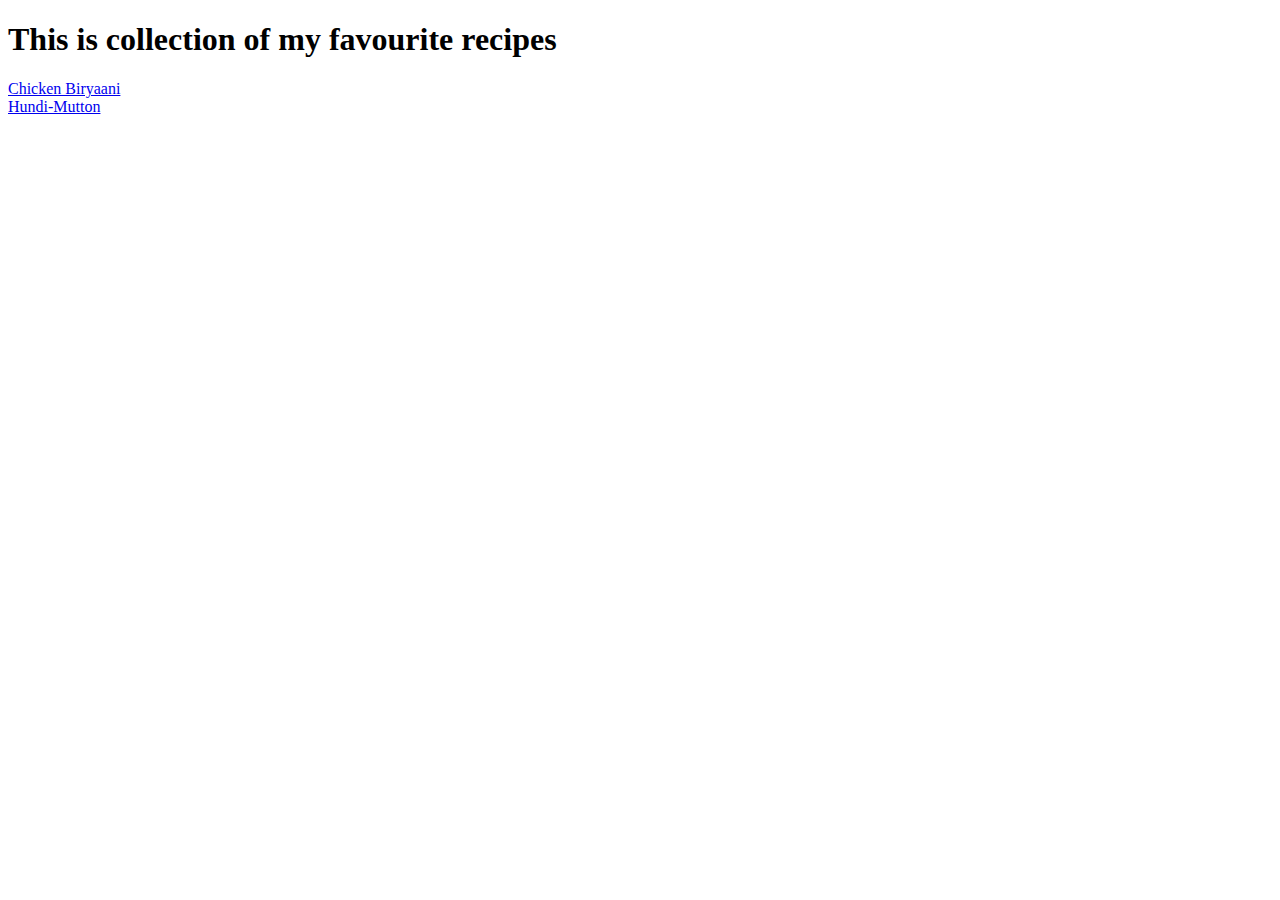
==== index.html @ f60477b2 "added link for mutton subpage" ====
<!DOCTYPE html>
<html lang="en">
<head>
    <meta charset="UTF-8">
    <meta name="viewport" content="width=device-width, initial-scale=1.0">
    <title>My Favourite dishes</title>
</head>
<body>
    <h1>This is collection of my favourite recipes</h1>
    <li><a href="recipes/biryani.html">Chicken Biryaani</a></li>

    <li> <a href="recipes/mutton.html">Hundi-Mutton</a></li>
    
</body>
</html>
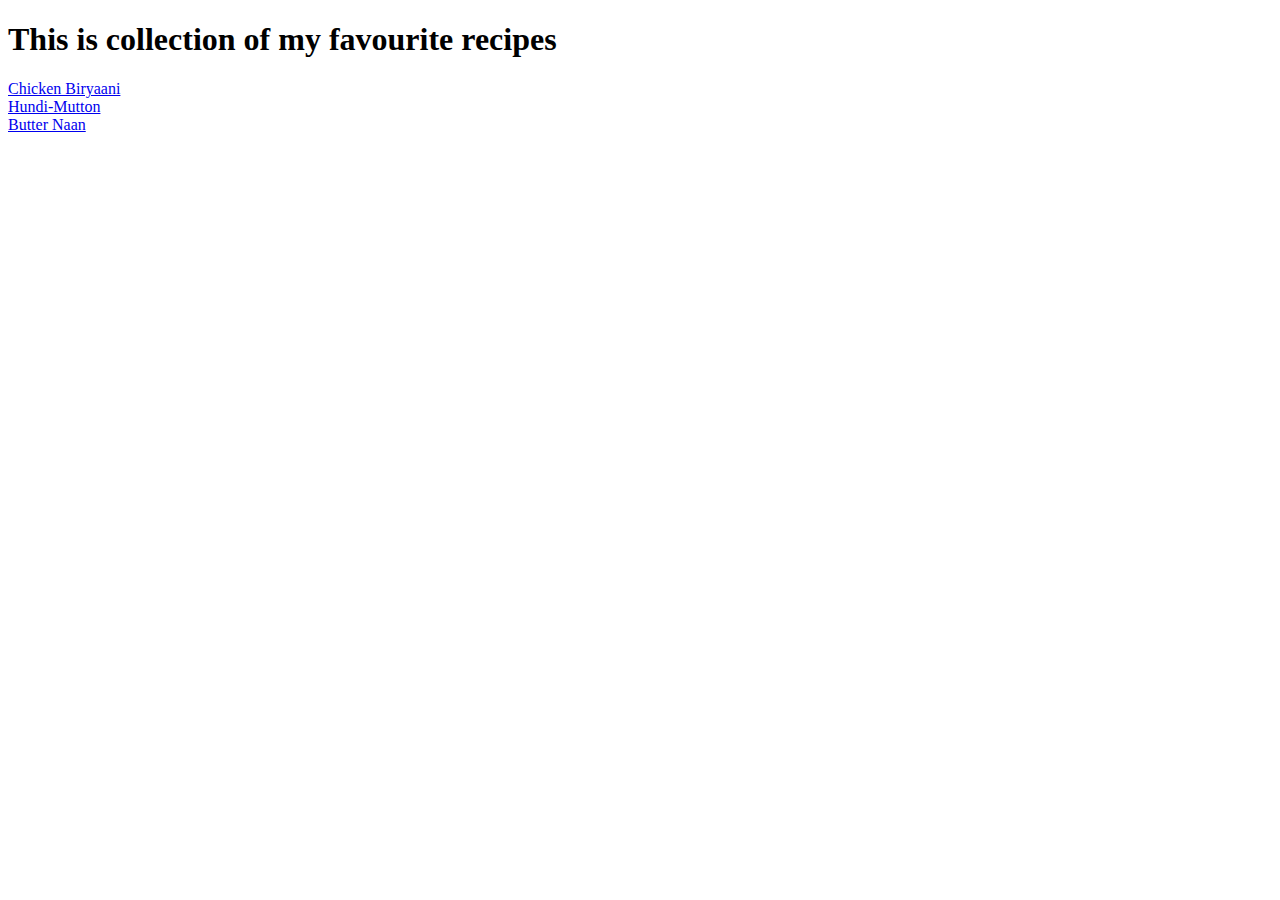
==== commit cb5021af: "added recipe for butter naan and added target blank for reletive links of recipes in index.html page" ====
--- a/index.html
+++ b/index.html
@@ -7,9 +7,11 @@
 </head>
 <body>
     <h1>This is collection of my favourite recipes</h1>
-    <li><a href="recipes/biryani.html">Chicken Biryaani</a></li>
+    <li><a href="recipes/biryani.html" target="_blank">Chicken Biryaani</a></li>
 
-    <li> <a href="recipes/mutton.html">Hundi-Mutton</a></li>
+    <li> <a href="recipes/mutton.html" target="_blank">Hundi-Mutton</a></li>
+
+    <li> <a href="recipes/naan.html" target="_blank">Butter Naan</a></li>
     
 </body>
 </html>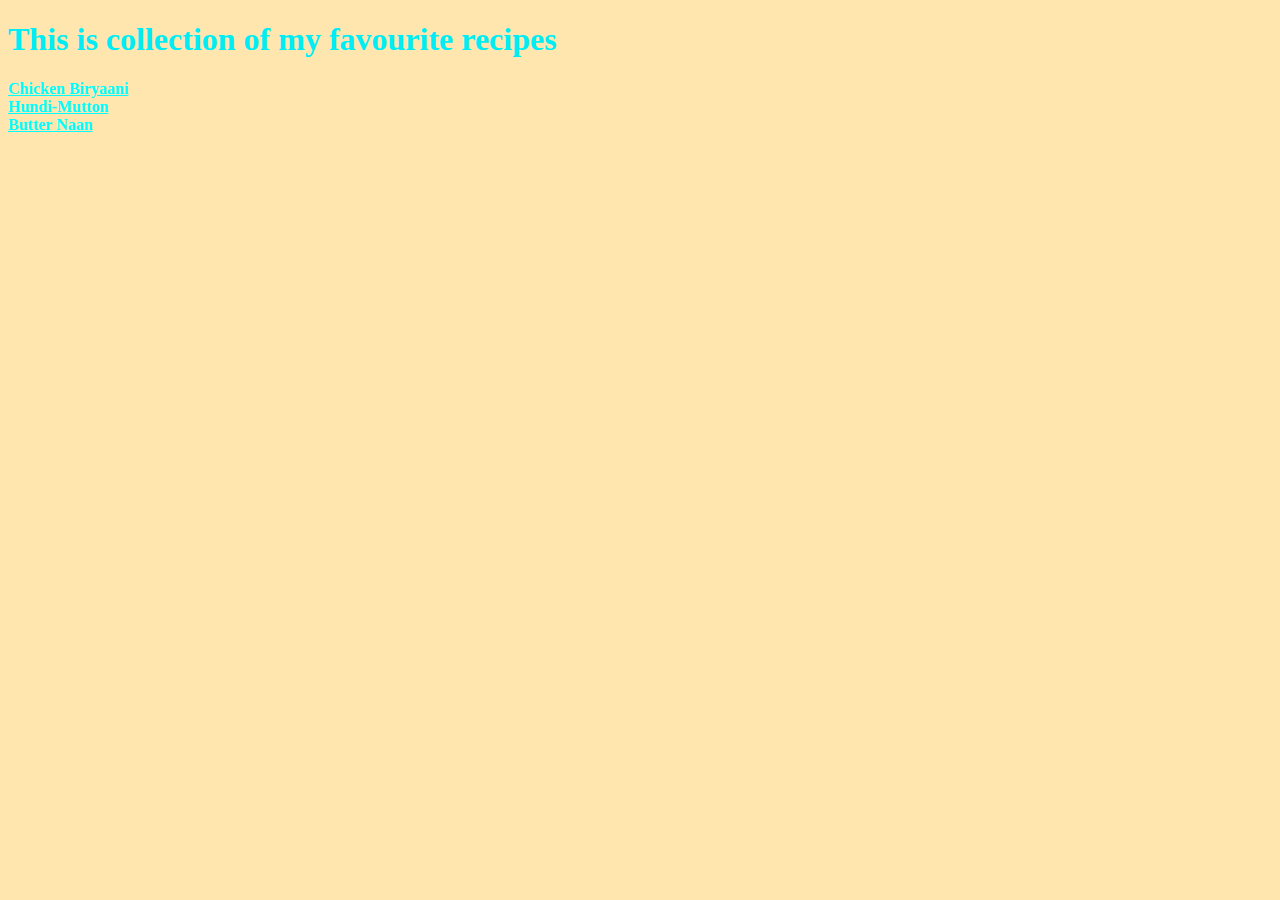
==== commit 7b006b3a: "Added style to main page an subpages" ====
--- a/index.html
+++ b/index.html
@@ -4,6 +4,7 @@
     <meta charset="UTF-8">
     <meta name="viewport" content="width=device-width, initial-scale=1.0">
     <title>My Favourite dishes</title>
+    <link rel="stylesheet" href="index.css">
 </head>
 <body>
     <h1>This is collection of my favourite recipes</h1>
--- a/index.css
+++ b/index.css
@@ -0,0 +1,9 @@
+*{
+    background-color: rgb(255, 230, 175);
+    font-weight: 700;
+    color: aqua;
+}
+h1 {
+    color: rgb(0, 237, 245);
+    
+  }
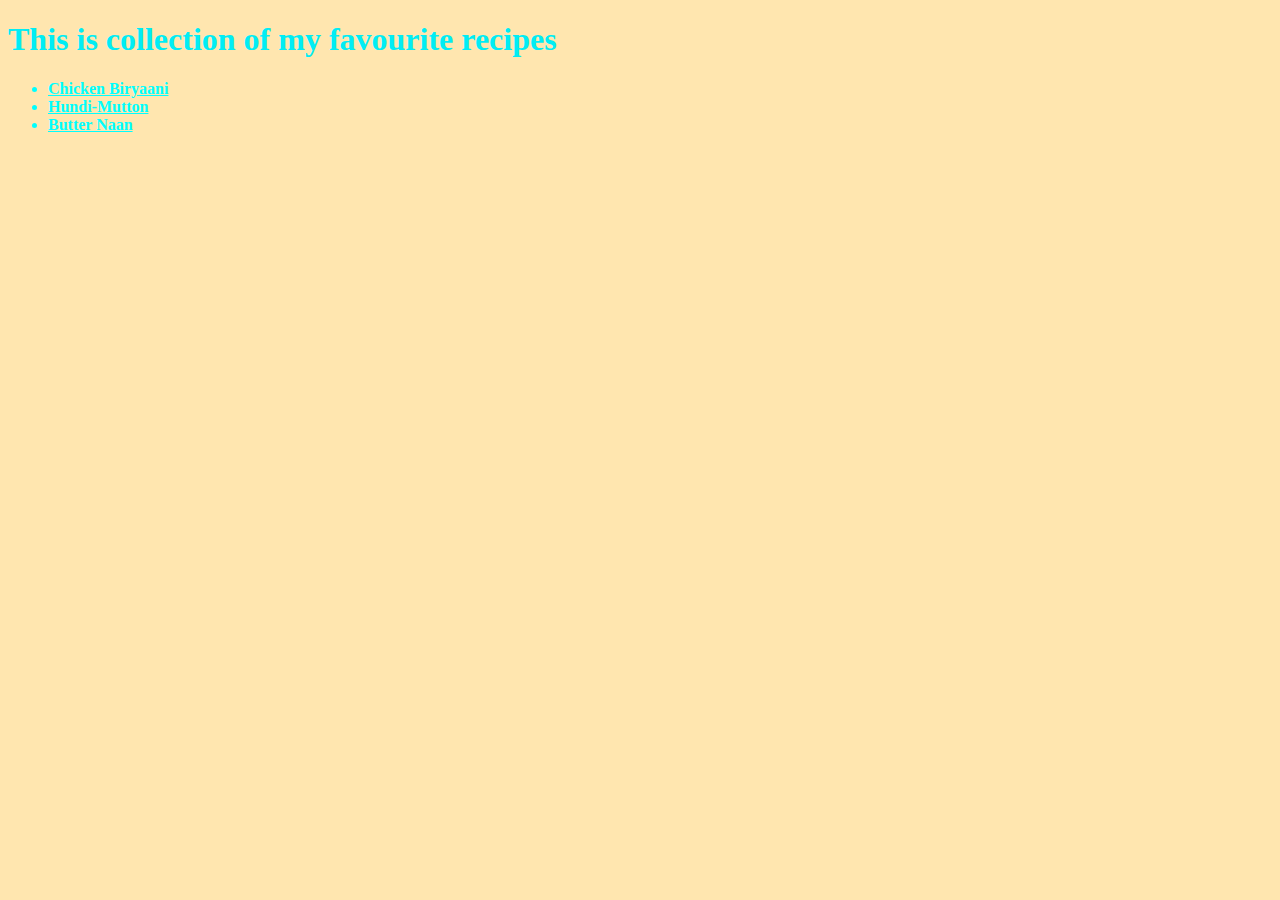
==== commit af4bebed: "Modified index.html the main page of website to include and unorderedlist of links to various recipe" ====
--- a/index.html
+++ b/index.html
@@ -8,11 +8,16 @@
 </head>
 <body>
     <h1>This is collection of my favourite recipes</h1>
-    <li><a href="recipes/biryani.html" target="_blank">Chicken Biryaani</a></li>
+    <ul>
+        <li><a href="recipes/biryani.html" target="_blank">Chicken Biryaani</a></li>
 
     <li> <a href="recipes/mutton.html" target="_blank">Hundi-Mutton</a></li>
 
     <li> <a href="recipes/naan.html" target="_blank">Butter Naan</a></li>
+
+
+    </ul>
+    
     
 </body>
 </html>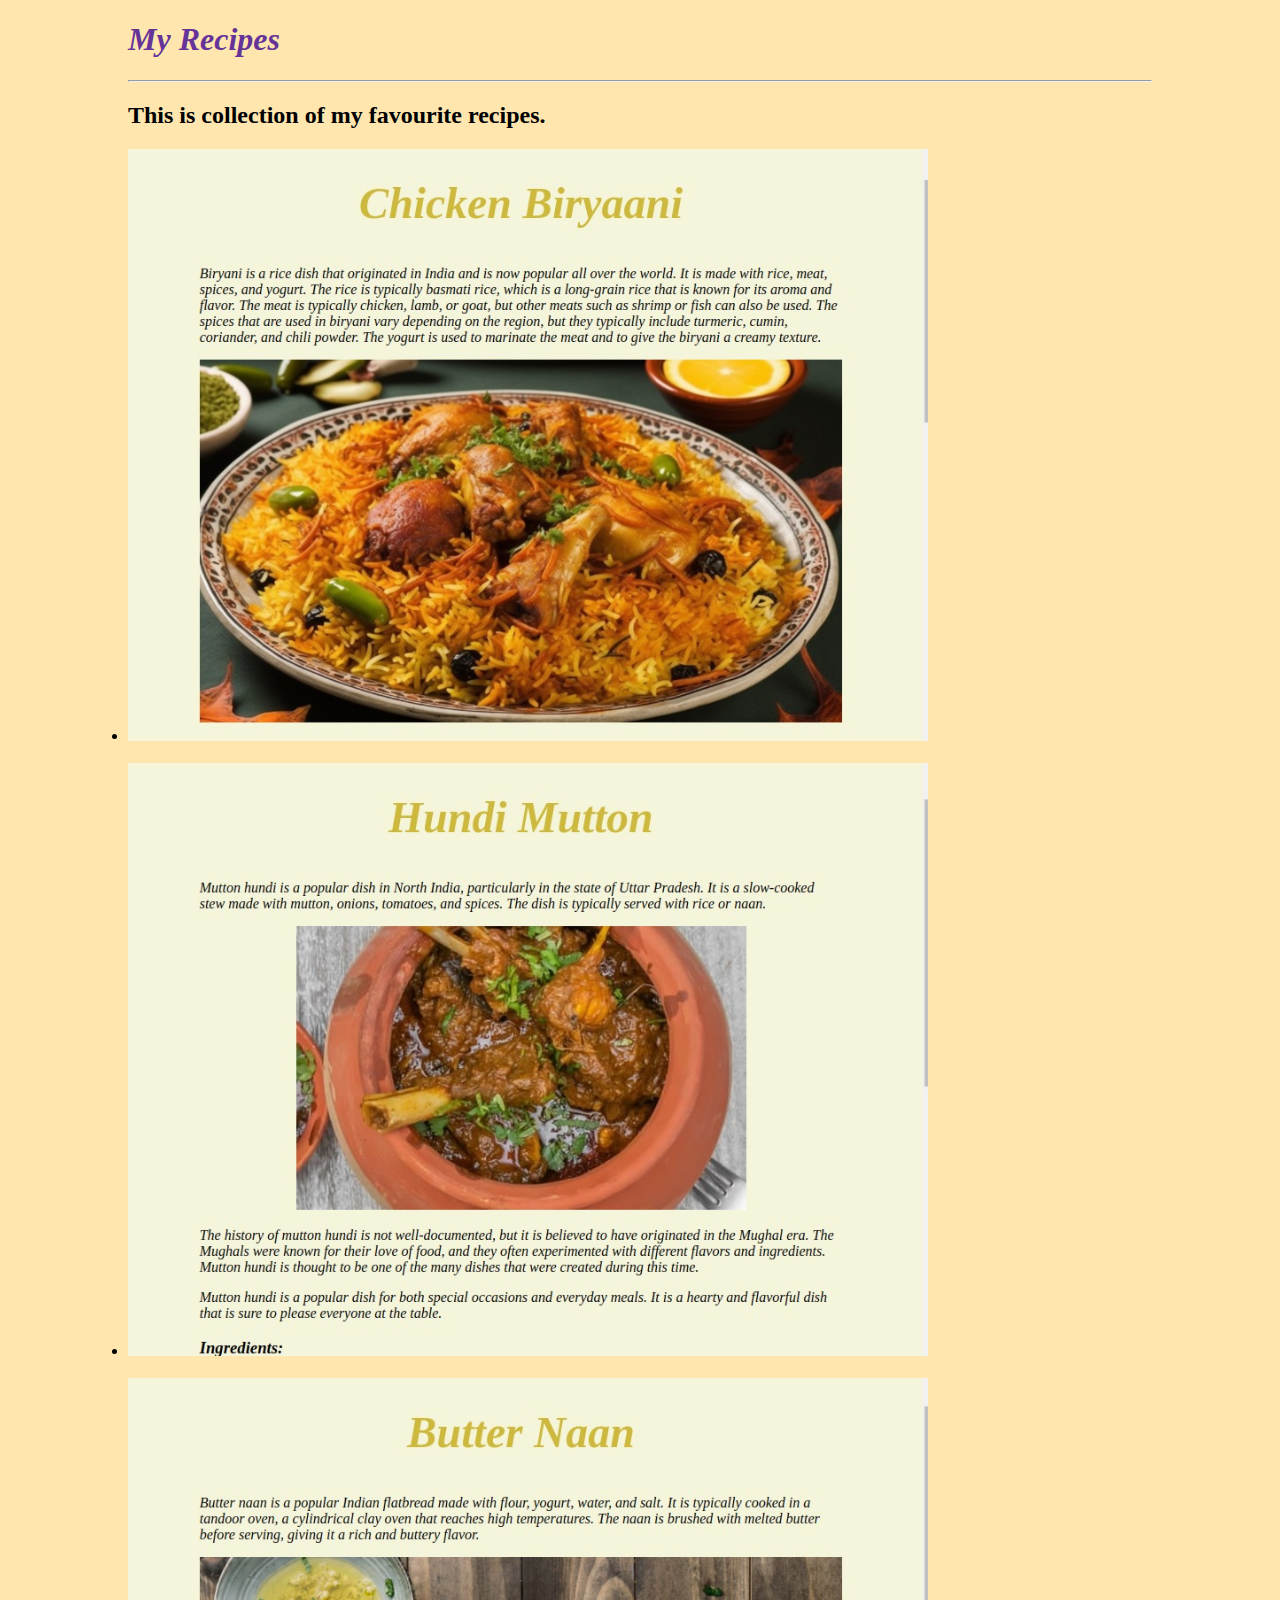
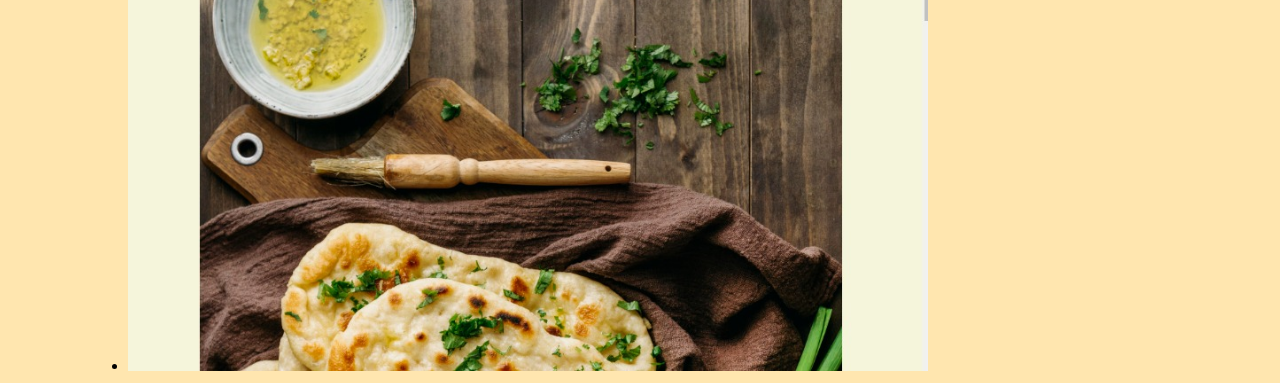
==== commit dfb22569: "Added styles to main page and all the subpages" ====
--- a/index.html
+++ b/index.html
@@ -7,16 +7,18 @@
     <link rel="stylesheet" href="index.css">
 </head>
 <body>
-    <h1>This is collection of my favourite recipes</h1>
-    <ul>
-        <li><a href="recipes/biryani.html" target="_blank">Chicken Biryaani</a></li>
+    <h1><a href="../index.html" class="anchor">My Recipes</a></h1>  
+    <hr>
+    <h2>This is collection of my favourite recipes.</h2>
+    <div>
+        <li><a href="recipes/biryani.html" target="_blank"><img src="images/Chicken_Biryani.jpeg" alt="Chicken Biryaani"></a></li> <br>
 
-    <li> <a href="recipes/mutton.html" target="_blank">Hundi-Mutton</a></li>
+    <li> <a href="recipes/mutton.html" target="_blank"><img src="images/Hundi_mutton.jpeg" alt=""></a></li> <br>
 
-    <li> <a href="recipes/naan.html" target="_blank">Butter Naan</a></li>
+    <li> <a href="recipes/naan.html" target="_blank"><img src="images/Butter_Naan.jpeg" alt=""></a></li>
 
 
-    </ul>
+    </div>
     
     
 </body>
--- a/index.css
+++ b/index.css
@@ -1,9 +1,30 @@
+body {
+    margin-left: 10%;
+    margin-right: 10%;
+}
+
+
 *{
     background-color: rgb(255, 230, 175);
     font-weight: 700;
-    color: aqua;
 }
+
 h1 {
-    color: rgb(0, 237, 245);
+    text-align: left;
+    font-style: oblique;
+}
+
+h1 a {
+    text-decoration: none;
+    color: rebeccapurple;
+    font: oblique;
+}
+h2 {
+    
     
   }
+
+  div li a img {
+    width: 800px;
+    height: auto;
+  }
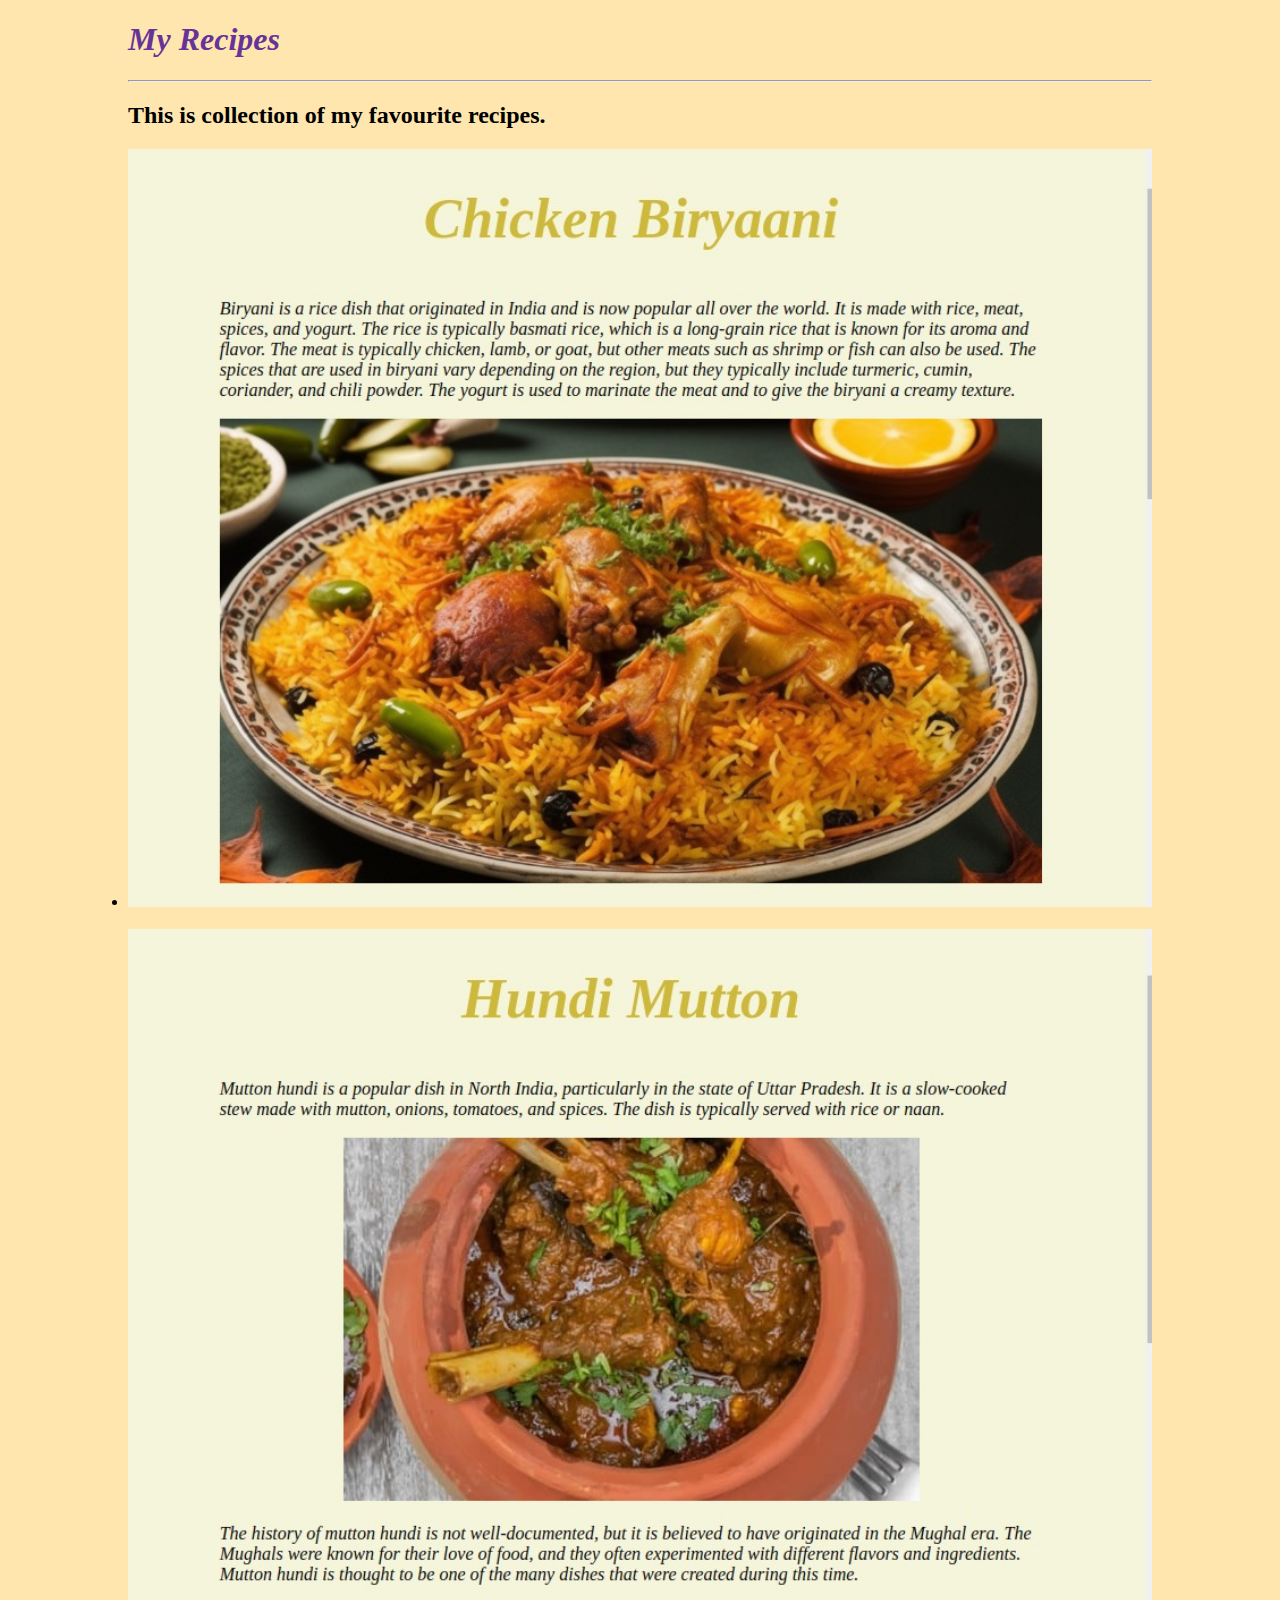
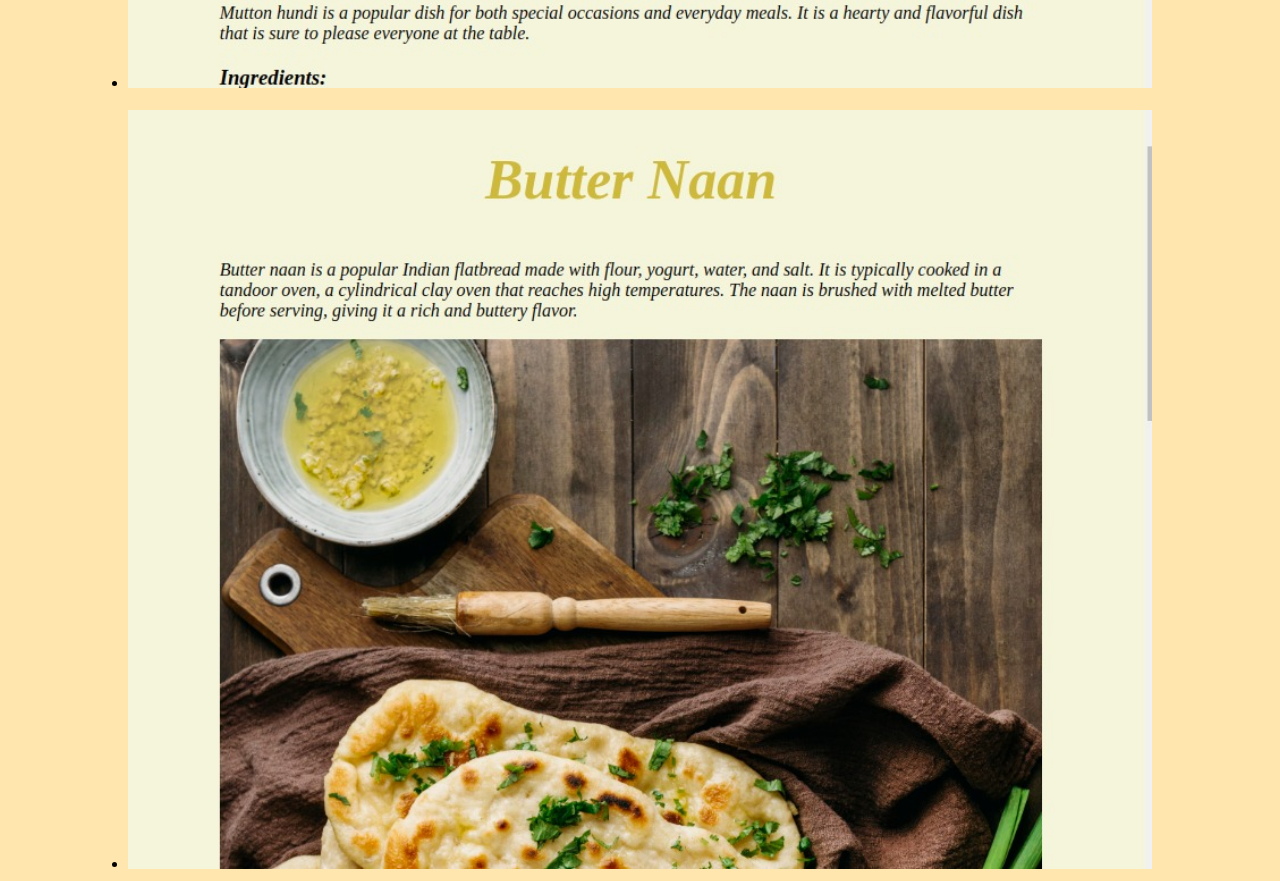
==== commit bd0952b2: "Added link to the main page in the main page heading" ====
--- a/index.html
+++ b/index.html
@@ -7,7 +7,7 @@
     <link rel="stylesheet" href="index.css">
 </head>
 <body>
-    <h1><a href="../index.html" class="anchor">My Recipes</a></h1>  
+    <h1><a href="index.html" class="anchor">My Recipes</a></h1>  
     <hr>
     <h2>This is collection of my favourite recipes.</h2>
     <div>
--- a/index.css
+++ b/index.css
@@ -25,6 +25,6 @@
   }
 
   div li a img {
-    width: 800px;
+    width: 100%;
     height: auto;
   }
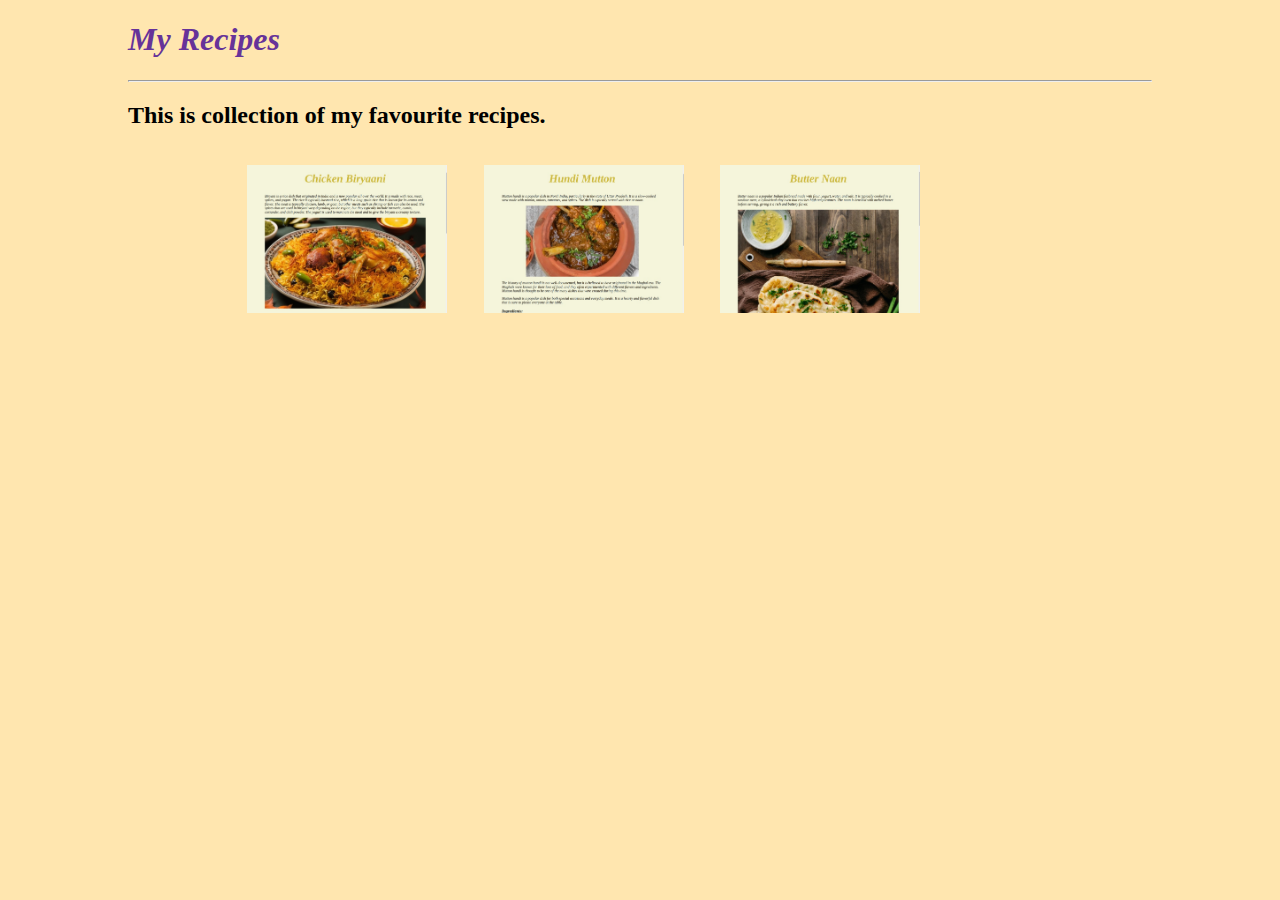
==== commit 25c0ce0e: "Modifid link image size on main page to fit link images on a single line if possible" ====
--- a/index.html
+++ b/index.html
@@ -11,11 +11,11 @@
     <hr>
     <h2>This is collection of my favourite recipes.</h2>
     <div>
-        <li><a href="recipes/biryani.html" target="_blank"><img src="images/Chicken_Biryani.jpeg" alt="Chicken Biryaani"></a></li> <br>
+        <a href="recipes/biryani.html" target="_blank"><img src="images/Chicken_Biryani.jpeg" alt="Chicken Biryaani"></a>
 
-    <li> <a href="recipes/mutton.html" target="_blank"><img src="images/Hundi_mutton.jpeg" alt=""></a></li> <br>
+    <a href="recipes/mutton.html" target="_blank"><img src="images/Hundi_mutton.jpeg" alt="Hundi Mutton"></a>
 
-    <li> <a href="recipes/naan.html" target="_blank"><img src="images/Butter_Naan.jpeg" alt=""></a></li>
+    <a href="recipes/naan.html" target="_blank"><img src="images/Butter_Naan.jpeg" alt="Hundi Mutton"></a>
 
 
     </div>
--- a/index.css
+++ b/index.css
@@ -24,7 +24,13 @@
     
   }
 
-  div li a img {
-    width: 100%;
+  div {
+    margin-left: 10%;
+    margin-right: 10%;
+  }
+
+  div img {
+    width: 200px;
     height: auto;
+    margin: 2%;
   }
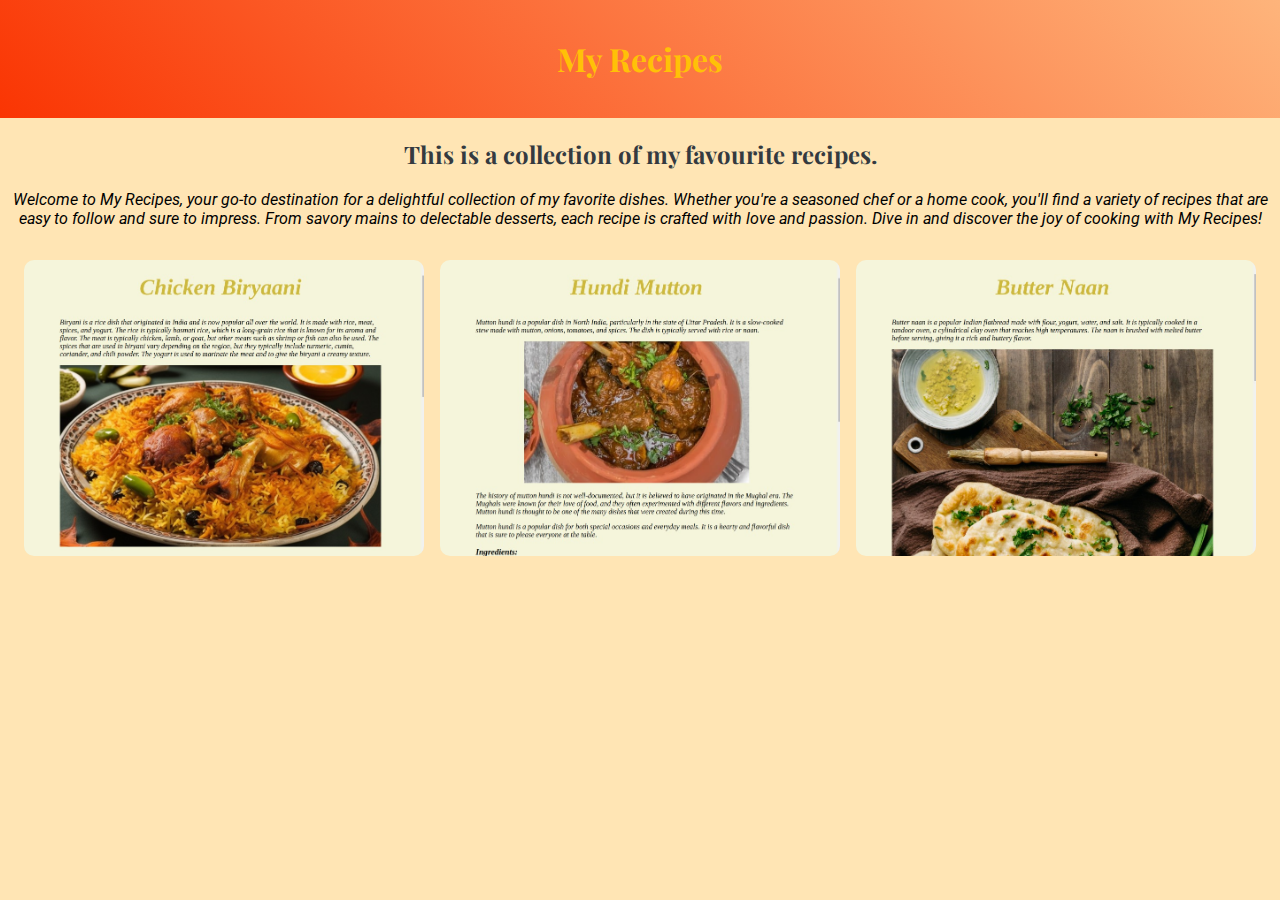
==== commit 2c45c65f: "Modified to index.html and index.css for better look" ====
--- a/index.html
+++ b/index.html
@@ -3,23 +3,27 @@
 <head>
     <meta charset="UTF-8">
     <meta name="viewport" content="width=device-width, initial-scale=1.0">
-    <title>My Favourite dishes</title>
+    <title>My Recipes</title>
     <link rel="stylesheet" href="index.css">
 </head>
 <body>
-    <h1><a href="index.html" class="anchor">My Recipes</a></h1>  
-    <hr>
-    <h2>This is collection of my favourite recipes.</h2>
-    <div>
-        <a href="recipes/biryani.html" target="_blank"><img src="images/Chicken_Biryani.jpeg" alt="Chicken Biryaani"></a>
-
-    <a href="recipes/mutton.html" target="_blank"><img src="images/Hundi_mutton.jpeg" alt="Hundi Mutton"></a>
-
-    <a href="recipes/naan.html" target="_blank"><img src="images/Butter_Naan.jpeg" alt="Hundi Mutton"></a>
-
-
+    <header>
+        <h1><a href="index.html" class="anchor">My Recipes</a></h1>
+    </header>
+    <h2>This is a collection of my favourite recipes.</h2>
+    <p>
+        Welcome to My Recipes, your go-to destination for a delightful collection of my favorite dishes. Whether you're a seasoned chef or a home cook, you'll find a variety of recipes that are easy to follow and sure to impress. From savory mains to delectable desserts, each recipe is crafted with love and passion. Dive in and discover the joy of cooking with My Recipes!
+    </p>
+    <div class="recipes">
+        <a href="recipes/biryani.html" target="_blank">
+            <img src="images/Chicken_Biryani.jpeg" alt="Chicken Biryani">
+        </a>
+        <a href="recipes/mutton.html" target="_blank">
+            <img src="images/Hundi_mutton.jpeg" alt="Hundi Mutton">
+        </a>
+        <a href="recipes/naan.html" target="_blank">
+            <img src="images/Butter_Naan.jpeg" alt="Butter Naan">
+        </a>
     </div>
-    
-    
 </body>
 </html>--- a/index.css
+++ b/index.css
@@ -1,36 +1,47 @@
+@import url('https://fonts.googleapis.com/css2?family=Playfair+Display:wght@700&family=Roboto:wght@400&display=swap');
+
 body {
-    margin-left: 10%;
-    margin-right: 10%;
+    font-family: 'Roboto', sans-serif;
+    background-color: #FFE5B4; /* Light orange */
+    margin: 0;
+    padding: 0;
 }
-
-
-*{
-    background-color: rgb(255, 230, 175);
-    font-weight: 700;
+header {
+    background: linear-gradient(45deg, #fa3503, #FEB47B); /* Gradient from orange to yellow */
+    color: white;
+    padding: 1rem;
+    text-align: center;
 }
-
-h1 {
-    text-align: left;
-    font-style: oblique;
-}
-
-h1 a {
+header a {
+    color: #ffc107;
     text-decoration: none;
-    color: rebeccapurple;
-    font: oblique;
+    font-family: 'Playfair Display', serif;
 }
 h2 {
-    
-    
-  }
-
-  div {
-    margin-left: 10%;
-    margin-right: 10%;
-  }
-
-  div img {
-    width: 200px;
+    text-align: center;
+    color: #343a40;
+    font-family: 'Playfair Display', serif;
+}
+p {
+    font-style: oblique;
+    text-align: center;
+}
+.recipes {
+    display: flex;
+    justify-content: center;
+    gap: 1rem;
+    padding: 1rem;
+}
+.recipes a {
+    text-decoration: none;
+    color: #343a40;
+}
+.recipes img {
+    width: 400px;
     height: auto;
-    margin: 2%;
-  }
+    border-radius: 10px;
+    transition: transform 0.3s;
+}
+.recipes img:hover {
+    transform: scale(1.1);
+}